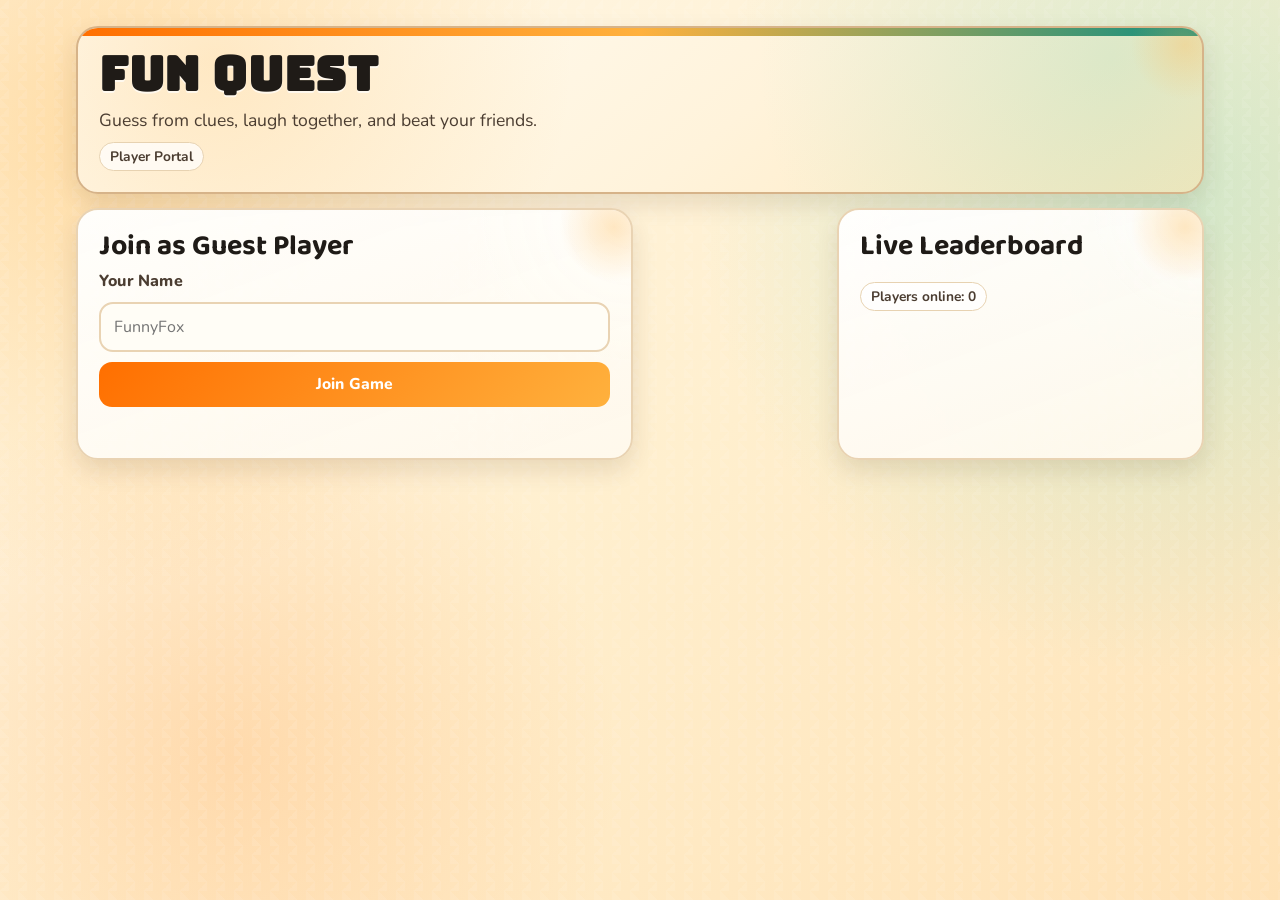
==== index.html @ d0389799 "Fun game" ====
<!DOCTYPE html>
<html lang="en">
<head>
  <meta charset="UTF-8">
  <meta name="viewport" content="width=device-width, initial-scale=1.0">
  <title>Fun Quest - Player Portal</title>
  <link rel="preconnect" href="https://fonts.googleapis.com">
  <link rel="preconnect" href="https://fonts.gstatic.com" crossorigin>
  <link href="https://fonts.googleapis.com/css2?family=Bungee&family=Baloo+2:wght@500;700;800&family=Nunito:wght@500;700;800&display=swap" rel="stylesheet">
  <link rel="stylesheet" href="/styles.css">
</head>
<body class="player-body">
  <main class="layout">
    <section class="card hero-card">
      <h1>Fun Quest</h1>
      <p class="tagline">Guess from clues, laugh together, and beat your friends.</p>
      <p class="small-note">Player Portal</p>
    </section>

    <section id="joinCard" class="card join-card">
      <h2>Join as Guest Player</h2>
      <form id="joinForm" class="stack">
        <label for="playerName">Your Name</label>
        <input id="playerName" type="text" maxlength="24" placeholder="FunnyFox" required>
        <button id="joinBtn" type="submit" class="btn btn-primary">Join Game</button>
      </form>
      <p id="joinLockNote" class="small-note hidden">You already joined this session. Use "Go to Play Page".</p>
      <button id="goToPlayBtn" type="button" class="btn btn-accent hidden">Go to Play Page</button>
      <p id="joinMessage" class="message"></p>
    </section>

    <section id="gameCard" class="card game-card hidden">
      <div class="admin-controls">
        <button id="backHomeBtn" type="button" class="btn btn-outline">Go to Home Page</button>
      </div>
      <div class="status-grid">
        <div class="pill"><span>Question</span><strong id="questionCounter">0/0</strong></div>
        <div class="pill"><span>Timer</span><strong id="timerValue">05:00</strong></div>
        <div class="pill"><span>Your Score</span><strong id="myScore">0</strong></div>
      </div>

      <h2 id="questionTitle">Waiting for admin to start...</h2>
      <p id="questionText" class="question-box">As soon as admin starts, your clue will appear here.</p>
      <p id="revealAnswer" class="answer-box hidden"></p>

      <form id="answerForm" class="stack">
        <label for="answerInput">Your Answer</label>
        <textarea id="answerInput" rows="3" maxlength="180" placeholder="Type your guess..."></textarea>
        <button id="submitBtn" type="submit" class="btn btn-accent">Submit Answer</button>
      </form>
      <p id="submitMessage" class="message"></p>
    </section>

    <section class="card leaderboard-card">
      <h2>Live Leaderboard</h2>
      <ol id="leaderboardList" class="leaderboard"></ol>
      <p id="playerCount" class="small-note">Players online: 0</p>
    </section>
  </main>

  <script src="/player.js"></script>
</body>
</html>
---- styles.css ----
:root {
  --ink-900: #1f1b17;
  --ink-700: #4b3d31;
  --ink-500: #746150;
  --paper: #fffdf6;
  --paper-2: #fff7e8;
  --line: #e9d3b3;
  --line-strong: #d6b389;
  --brand-1: #ff6f00;
  --brand-2: #ffb13d;
  --aqua-1: #0f8f81;
  --aqua-2: #5ed6c1;
  --danger: #c63b3b;
  --ok: #127546;
  --shadow-soft: 0 10px 24px rgba(65, 38, 8, 0.12);
  --shadow-pop: 0 12px 28px rgba(58, 30, 3, 0.2);
}

*,
*::before,
*::after {
  box-sizing: border-box;
}

html,
body {
  min-height: 100%;
}

body {
  margin: 0;
  font-family: "Nunito", sans-serif;
  color: var(--ink-900);
  background:
    radial-gradient(circle at 8% 14%, rgba(255, 177, 61, 0.38), transparent 33%),
    radial-gradient(circle at 92% 22%, rgba(94, 214, 193, 0.28), transparent 35%),
    radial-gradient(circle at 18% 84%, rgba(255, 111, 0, 0.17), transparent 30%),
    linear-gradient(145deg, #fff8e9 0%, #ffefce 52%, #ffe2b6 100%);
  background-attachment: fixed;
  position: relative;
}

body::before {
  content: "";
  position: fixed;
  inset: 0;
  background-image:
    linear-gradient(45deg, rgba(255, 255, 255, 0.09) 25%, transparent 25%),
    linear-gradient(-45deg, rgba(255, 255, 255, 0.09) 25%, transparent 25%);
  background-size: 18px 18px;
  background-position: 0 0, 9px 9px;
  pointer-events: none;
  z-index: 0;
}

.layout {
  width: min(1180px, 100%);
  margin: 0 auto;
  padding: clamp(14px, 2.7vw, 26px);
  display: grid;
  gap: 14px;
  position: relative;
  z-index: 1;
}

.card {
  position: relative;
  border: 2px solid var(--line);
  border-radius: 22px;
  padding: clamp(14px, 2.1vw, 21px);
  background:
    radial-gradient(circle at 100% 0, rgba(255, 255, 255, 0.54), transparent 26%),
    linear-gradient(160deg, rgba(255, 255, 255, 0.95), rgba(255, 249, 237, 0.93));
  box-shadow: var(--shadow-soft);
  overflow: clip;
  animation: rise-in 300ms ease-out both;
}

.card::after {
  content: "";
  position: absolute;
  right: -38px;
  top: -38px;
  width: 110px;
  height: 110px;
  border-radius: 50%;
  background: radial-gradient(circle, rgba(255, 183, 77, 0.32), transparent 70%);
  pointer-events: none;
}

.hero-card {
  border-color: var(--line-strong);
  background:
    radial-gradient(circle at 12% 20%, rgba(255, 183, 77, 0.28), transparent 36%),
    radial-gradient(circle at 92% 18%, rgba(94, 214, 193, 0.22), transparent 34%),
    linear-gradient(140deg, #fffef8 0%, #fff3db 58%, #ffe8bb 100%);
}

.hero-card::before {
  content: "";
  position: absolute;
  left: 0;
  right: 0;
  top: 0;
  height: 8px;
  background: linear-gradient(90deg, var(--brand-1), var(--brand-2), var(--aqua-1));
}

h1,
h2 {
  margin: 0 0 8px;
  font-family: "Baloo 2", cursive;
  color: var(--ink-900);
  line-height: 1.08;
}

h1 {
  font-family: "Bungee", cursive;
  font-size: clamp(1.95rem, 5.1vw, 2.95rem);
  letter-spacing: 0.6px;
  text-wrap: balance;
  text-shadow: 0 2px 0 rgba(255, 255, 255, 0.65);
}

h2 {
  font-size: clamp(1.25rem, 3.1vw, 1.78rem);
}

.tagline {
  margin: 6px 0 0;
  color: var(--ink-700);
  font-size: clamp(1rem, 2vw, 1.1rem);
  max-width: 62ch;
}

.small-note {
  display: inline-block;
  margin: 10px 0 0;
  padding: 4px 10px;
  border-radius: 999px;
  font-size: 0.86rem;
  font-weight: 700;
  color: var(--ink-700);
  border: 1px solid #e7d2b1;
  background: rgba(255, 255, 255, 0.72);
}

.hidden {
  display: none;
}

.stack {
  display: grid;
  gap: 10px;
}

label {
  font-weight: 800;
  color: var(--ink-700);
  letter-spacing: 0.2px;
}

input,
textarea {
  width: 100%;
  border: 2px solid var(--line);
  border-radius: 14px;
  background: var(--paper);
  color: var(--ink-900);
  font-family: inherit;
  font-size: 16px;
  padding: 12px 13px;
  transition: border-color 130ms ease, box-shadow 130ms ease, transform 130ms ease;
}

textarea {
  min-height: 96px;
  resize: vertical;
}

input:focus,
textarea:focus {
  outline: none;
  border-color: var(--aqua-1);
  box-shadow: 0 0 0 4px rgba(15, 143, 129, 0.18);
  transform: translateY(-1px);
}

.btn {
  min-height: 45px;
  border: 0;
  border-radius: 13px;
  padding: 11px 14px;
  font-family: inherit;
  font-size: 0.98rem;
  font-weight: 800;
  letter-spacing: 0.2px;
  cursor: pointer;
  transition: transform 130ms ease, filter 130ms ease, box-shadow 130ms ease;
}

.btn:focus-visible {
  outline: 3px solid rgba(15, 143, 129, 0.3);
  outline-offset: 2px;
}

.btn:disabled {
  cursor: not-allowed;
  opacity: 0.64;
}

@media (hover: hover) {
  .btn:hover:not(:disabled) {
    transform: translateY(-2px);
    box-shadow: var(--shadow-pop);
  }
}

.btn-primary {
  color: #fff;
  background: linear-gradient(130deg, var(--brand-1), var(--brand-2));
}

.btn-accent {
  color: #fff;
  background: linear-gradient(130deg, var(--aqua-1), var(--aqua-2));
}

.btn-outline {
  color: var(--ink-700);
  background: linear-gradient(130deg, #fffaf0, #ffefcf);
  border: 2px solid #e6c89d;
}

.btn-mark {
  min-height: 35px;
  padding: 6px 10px;
  border-radius: 10px;
  font-size: 0.84rem;
}

#goToPlayBtn {
  margin-top: 10px;
}

.status-grid {
  display: grid;
  grid-template-columns: repeat(3, minmax(0, 1fr));
  gap: 10px;
  margin-bottom: 12px;
}

.pill {
  border: 2px dashed #e8cda9;
  border-radius: 14px;
  padding: 9px 10px;
  display: grid;
  gap: 2px;
  background:
    linear-gradient(160deg, rgba(255, 255, 255, 0.8), rgba(255, 244, 225, 0.72));
}

.pill span {
  color: var(--ink-500);
  font-size: 0.8rem;
  font-weight: 800;
  text-transform: uppercase;
  letter-spacing: 0.4px;
}

.pill strong {
  color: var(--ink-900);
  font-size: 1.16rem;
}

.question-box,
.answer-box {
  margin: 8px 0 12px;
  border-radius: 14px;
  padding: 14px;
  line-height: 1.46;
  border: 2px solid transparent;
}

.question-box {
  background: linear-gradient(160deg, #fff3df, #ffe9c6);
  border-color: #f2ca91;
  box-shadow: inset 0 1px 0 rgba(255, 255, 255, 0.6);
}

.answer-box {
  background: linear-gradient(160deg, #e4fff7, #d8f6ee);
  border-color: #9ddfcd;
  font-weight: 800;
}

.message {
  min-height: 22px;
  margin: 8px 0 0;
  color: var(--ink-700);
  font-size: 0.94rem;
  font-weight: 700;
}

.message.error {
  color: var(--danger);
}

.message.ok {
  color: var(--ok);
}

.leaderboard {
  margin: 10px 0 0;
  padding-left: 20px;
  display: grid;
  gap: 8px;
}

.leaderboard li {
  border-radius: 12px;
  border: 1px solid #ecd4b0;
  background: linear-gradient(145deg, #fffef8, #fff4df);
  padding: 8px 10px;
}

.admin-controls {
  display: flex;
  flex-wrap: wrap;
  gap: 8px;
  margin-bottom: 8px;
}

.table-wrap {
  overflow-x: auto;
  border: 2px solid #edd8b9;
  border-radius: 14px;
  background: linear-gradient(180deg, #fffef9, #fff6e7);
}

table {
  width: 100%;
  border-collapse: collapse;
  min-width: 760px;
}

thead th {
  position: sticky;
  top: 0;
  z-index: 1;
  background: #fff1d9;
  border-bottom: 2px solid #eecf9f;
}

th,
td {
  text-align: left;
  padding: 10px;
  border-bottom: 1px solid #efd9ba;
  vertical-align: top;
}

th {
  color: var(--ink-700);
  font-size: 0.88rem;
  text-transform: uppercase;
  letter-spacing: 0.35px;
}

tbody tr:nth-child(odd) {
  background: rgba(255, 255, 255, 0.48);
}

.answer-cell {
  max-width: 360px;
  white-space: pre-wrap;
  word-break: break-word;
}

.mark-box {
  display: flex;
  align-items: center;
  flex-wrap: wrap;
  gap: 6px;
}

.mark-pill {
  width: 100%;
  font-size: 0.82rem;
  color: var(--ink-500);
  margin-top: 4px;
  font-weight: 700;
}

@media (min-width: 940px) {
  .player-body .layout {
    grid-template-columns: repeat(12, minmax(0, 1fr));
  }

  .player-body .hero-card {
    grid-column: 1 / -1;
  }

  .player-body .join-card {
    grid-column: 1 / 7;
  }

  .player-body .game-card {
    grid-column: 1 / 9;
  }

  .player-body .leaderboard-card {
    grid-column: 9 / -1;
  }

  .admin-body .layout {
    grid-template-columns: repeat(12, minmax(0, 1fr));
  }

  .admin-body .hero-card {
    grid-column: 1 / -1;
  }

  .admin-body .admin-login-card {
    grid-column: 1 / 6;
  }

  .admin-body .admin-game-card {
    grid-column: 1 / 7;
  }

  .admin-body .players-card {
    grid-column: 7 / -1;
  }
}

@media (max-width: 900px) {
  .status-grid {
    grid-template-columns: repeat(2, minmax(0, 1fr));
  }

  .admin-controls {
    display: grid;
    grid-template-columns: 1fr;
  }

  .table-wrap {
    border: none;
    background: transparent;
    overflow: visible;
  }

  table,
  thead,
  tbody,
  tr,
  th,
  td {
    display: block;
    width: 100%;
    min-width: 0;
  }

  thead {
    display: none;
  }

  tbody {
    display: grid;
    gap: 10px;
  }

  tbody tr {
    border: 1px solid #e4cbab;
    border-radius: 14px;
    background: linear-gradient(160deg, #fffef9, #fff3df);
    padding: 8px;
  }

  td {
    border-bottom: 0;
    padding: 7px 8px;
  }

  td::before {
    content: attr(data-label);
    display: block;
    margin-bottom: 2px;
    color: var(--ink-500);
    font-size: 0.75rem;
    font-weight: 800;
    text-transform: uppercase;
    letter-spacing: 0.32px;
  }

  .answer-cell {
    max-width: none;
  }
}

@media (max-width: 640px) {
  .layout {
    padding: 12px;
    gap: 12px;
  }

  .card {
    border-radius: 18px;
    padding: 13px;
  }

  .status-grid {
    grid-template-columns: 1fr;
  }

  .leaderboard {
    padding-left: 18px;
  }

  .mark-box .btn-mark {
    flex: 1 1 auto;
  }
}

@media (prefers-reduced-motion: reduce) {
  * {
    animation: none !important;
    transition: none !important;
  }
}

@keyframes rise-in {
  from {
    opacity: 0;
    transform: translateY(6px);
  }
  to {
    opacity: 1;
    transform: translateY(0);
  }
}
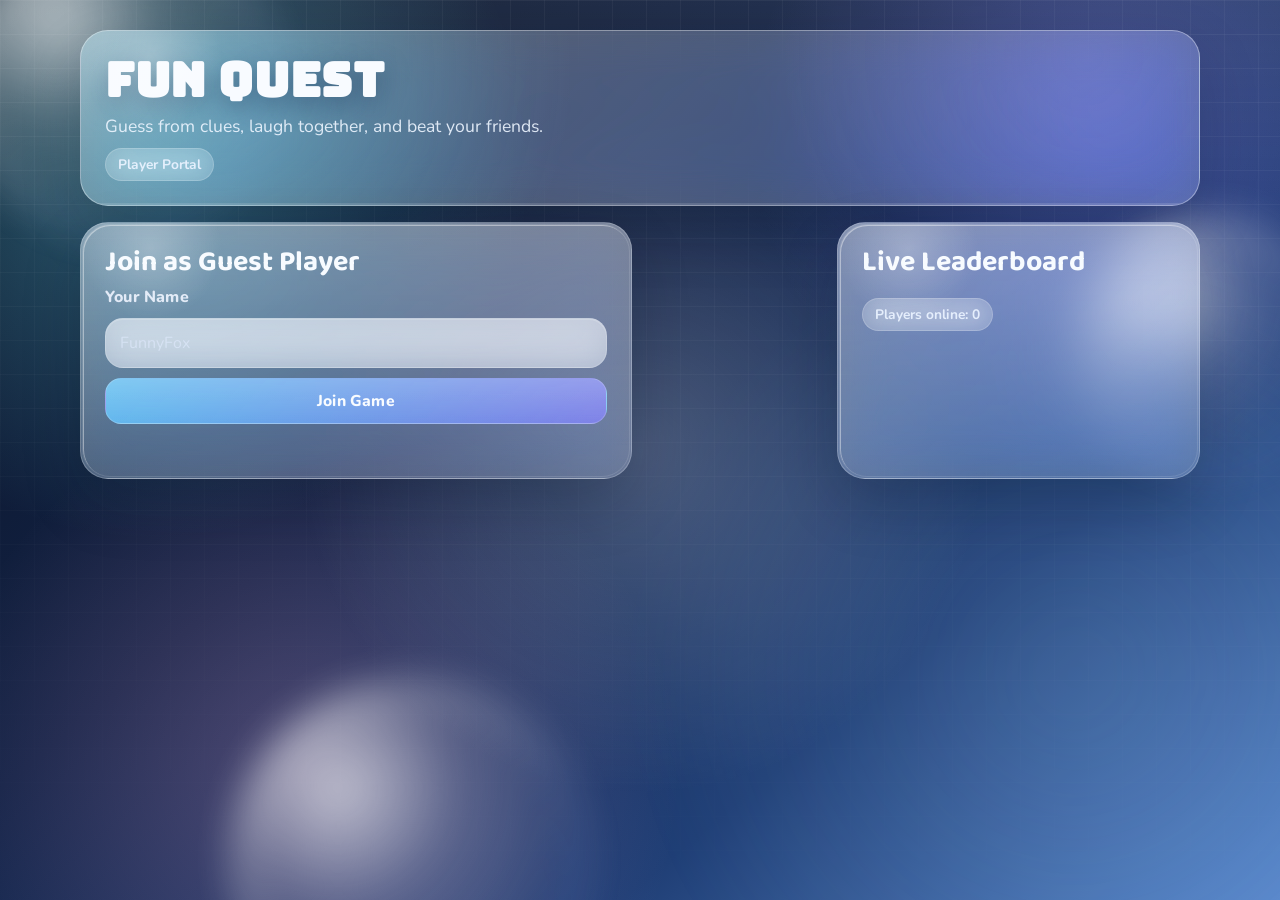
==== commit 1bdbb23a: "Add ambient scene elements and update styles for improved visual effects" ====
--- a/index.html
+++ b/index.html
@@ -10,6 +10,12 @@
   <link rel="stylesheet" href="/styles.css">
 </head>
 <body class="player-body">
+  <div class="ambient-scene" aria-hidden="true">
+    <div class="blob blob-one"></div>
+    <div class="blob blob-two"></div>
+    <div class="blob blob-three"></div>
+    <div class="glass-haze"></div>
+  </div>
   <main class="layout">
     <section class="card hero-card">
       <h1>Fun Quest</h1>
--- a/styles.css
+++ b/styles.css
@@ -1,19 +1,21 @@
 :root {
-  --ink-900: #1f1b17;
-  --ink-700: #4b3d31;
-  --ink-500: #746150;
-  --paper: #fffdf6;
-  --paper-2: #fff7e8;
-  --line: #e9d3b3;
-  --line-strong: #d6b389;
-  --brand-1: #ff6f00;
-  --brand-2: #ffb13d;
-  --aqua-1: #0f8f81;
-  --aqua-2: #5ed6c1;
-  --danger: #c63b3b;
-  --ok: #127546;
-  --shadow-soft: 0 10px 24px rgba(65, 38, 8, 0.12);
-  --shadow-pop: 0 12px 28px rgba(58, 30, 3, 0.2);
+  --ink-900: #0f172a;
+  --ink-700: #2d3f63;
+  --ink-500: #61759c;
+  --paper: rgba(236, 244, 255, 0.42);
+  --paper-2: rgba(231, 240, 255, 0.3);
+  --line: rgba(255, 255, 255, 0.22);
+  --line-strong: rgba(255, 255, 255, 0.38);
+  --brand-1: #5dc7ff;
+  --brand-2: #7f7dff;
+  --aqua-1: #5af0d0;
+  --aqua-2: #8bcfff;
+  --danger: #ef6b86;
+  --ok: #43c596;
+  --shadow-soft: 0 24px 60px rgba(7, 14, 30, 0.2);
+  --shadow-pop: 0 24px 70px rgba(22, 39, 79, 0.34);
+  --glass-stroke: inset 1px 1px 0 rgba(255, 255, 255, 0.42);
+  --glass-blur: blur(24px);
 }
 
 *,
@@ -32,12 +34,13 @@
   font-family: "Nunito", sans-serif;
   color: var(--ink-900);
   background:
-    radial-gradient(circle at 8% 14%, rgba(255, 177, 61, 0.38), transparent 33%),
-    radial-gradient(circle at 92% 22%, rgba(94, 214, 193, 0.28), transparent 35%),
-    radial-gradient(circle at 18% 84%, rgba(255, 111, 0, 0.17), transparent 30%),
-    linear-gradient(145deg, #fff8e9 0%, #ffefce 52%, #ffe2b6 100%);
+    radial-gradient(circle at 12% 18%, rgba(113, 238, 255, 0.34), transparent 28%),
+    radial-gradient(circle at 86% 14%, rgba(133, 129, 255, 0.34), transparent 26%),
+    radial-gradient(circle at 24% 86%, rgba(255, 169, 214, 0.24), transparent 30%),
+    linear-gradient(140deg, #081120 0%, #132347 40%, #203f76 72%, #5786ca 100%);
   background-attachment: fixed;
   position: relative;
+  overflow-x: hidden;
 }
 
 body::before {
@@ -45,65 +48,161 @@
   position: fixed;
   inset: 0;
   background-image:
-    linear-gradient(45deg, rgba(255, 255, 255, 0.09) 25%, transparent 25%),
-    linear-gradient(-45deg, rgba(255, 255, 255, 0.09) 25%, transparent 25%);
-  background-size: 18px 18px;
-  background-position: 0 0, 9px 9px;
+    linear-gradient(rgba(255, 255, 255, 0.06) 1px, transparent 1px),
+    linear-gradient(90deg, rgba(255, 255, 255, 0.05) 1px, transparent 1px);
+  background-size: 34px 34px;
   pointer-events: none;
   z-index: 0;
+  mask-image: linear-gradient(to bottom, rgba(0, 0, 0, 0.8), transparent);
+}
+
+body::after {
+  content: "";
+  position: fixed;
+  inset: 0;
+  background:
+    radial-gradient(circle at center, rgba(255, 255, 255, 0.22), transparent 44%),
+    linear-gradient(180deg, rgba(255, 255, 255, 0.08), transparent 26%);
+  pointer-events: none;
+  z-index: 0;
+}
+
+.ambient-scene {
+  position: fixed;
+  inset: 0;
+  pointer-events: none;
+  z-index: 0;
+  overflow: hidden;
+}
+
+.blob,
+.glass-haze {
+  position: absolute;
+  border-radius: 50%;
+  filter: blur(18px);
+  opacity: 0.9;
+}
+
+.blob {
+  background:
+    radial-gradient(circle at 30% 30%, rgba(255, 255, 255, 0.72), rgba(255, 255, 255, 0.18) 34%, rgba(255, 255, 255, 0.02) 70%);
+  border: 1px solid rgba(255, 255, 255, 0.18);
+  box-shadow:
+    inset 14px 14px 30px rgba(255, 255, 255, 0.32),
+    inset -14px -16px 26px rgba(84, 124, 205, 0.18);
+  animation: drift 20s ease-in-out infinite alternate;
+}
+
+.blob-one {
+  width: 320px;
+  height: 320px;
+  top: -80px;
+  left: -40px;
+}
+
+.blob-two {
+  width: 260px;
+  height: 260px;
+  top: 24%;
+  right: -60px;
+  animation-duration: 24s;
+}
+
+.blob-three {
+  width: 360px;
+  height: 360px;
+  bottom: -140px;
+  left: 18%;
+  animation-duration: 28s;
+}
+
+.glass-haze {
+  width: 80vw;
+  height: 80vw;
+  right: -24vw;
+  top: 18%;
+  background: radial-gradient(circle, rgba(170, 214, 255, 0.16), transparent 62%);
+  filter: blur(40px);
 }
 
 .layout {
   width: min(1180px, 100%);
   margin: 0 auto;
-  padding: clamp(14px, 2.7vw, 26px);
+  padding: clamp(18px, 3vw, 30px);
   display: grid;
-  gap: 14px;
+  gap: 16px;
   position: relative;
   z-index: 1;
 }
 
 .card {
   position: relative;
-  border: 2px solid var(--line);
-  border-radius: 22px;
-  padding: clamp(14px, 2.1vw, 21px);
-  background:
-    radial-gradient(circle at 100% 0, rgba(255, 255, 255, 0.54), transparent 26%),
-    linear-gradient(160deg, rgba(255, 255, 255, 0.95), rgba(255, 249, 237, 0.93));
+  border: 1px solid var(--line);
+  border-radius: 28px;
+  padding: clamp(16px, 2.4vw, 24px);
+  background:
+    linear-gradient(180deg, rgba(255, 255, 255, 0.34), rgba(255, 255, 255, 0.14)),
+    linear-gradient(135deg, rgba(201, 226, 255, 0.22), rgba(255, 255, 255, 0.08));
+  backdrop-filter: var(--glass-blur) saturate(150%);
+  -webkit-backdrop-filter: var(--glass-blur) saturate(150%);
   box-shadow: var(--shadow-soft);
   overflow: clip;
+  isolation: isolate;
   animation: rise-in 300ms ease-out both;
+}
+
+.card::before {
+  content: "";
+  position: absolute;
+  inset: 1px;
+  border-radius: inherit;
+  border: 1px solid rgba(255, 255, 255, 0.12);
+  box-shadow: var(--glass-stroke);
+  pointer-events: none;
 }
 
 .card::after {
   content: "";
   position: absolute;
-  right: -38px;
-  top: -38px;
-  width: 110px;
-  height: 110px;
+  inset: 0;
+  background:
+    linear-gradient(135deg, rgba(255, 255, 255, 0.42), transparent 36%),
+    radial-gradient(circle at 85% 20%, rgba(255, 255, 255, 0.18), transparent 20%);
+  pointer-events: none;
+}
+
+.hero-card::after,
+.join-card::after,
+.game-card::after,
+.leaderboard-card::after,
+.admin-login-card::after,
+.admin-game-card::after,
+.players-card::after {
+  content: "";
+  position: absolute;
+  right: -44px;
+  top: -44px;
+  width: 140px;
+  height: 140px;
   border-radius: 50%;
-  background: radial-gradient(circle, rgba(255, 183, 77, 0.32), transparent 70%);
+  background: radial-gradient(circle, rgba(255, 255, 255, 0.26), transparent 72%);
   pointer-events: none;
 }
 
 .hero-card {
   border-color: var(--line-strong);
   background:
-    radial-gradient(circle at 12% 20%, rgba(255, 183, 77, 0.28), transparent 36%),
-    radial-gradient(circle at 92% 18%, rgba(94, 214, 193, 0.22), transparent 34%),
-    linear-gradient(140deg, #fffef8 0%, #fff3db 58%, #ffe8bb 100%);
+    radial-gradient(circle at 12% 22%, rgba(126, 224, 255, 0.26), transparent 36%),
+    radial-gradient(circle at 90% 14%, rgba(178, 172, 255, 0.18), transparent 30%),
+    linear-gradient(135deg, rgba(255, 255, 255, 0.3), rgba(226, 238, 255, 0.16));
 }
 
 .hero-card::before {
   content: "";
   position: absolute;
-  left: 0;
-  right: 0;
-  top: 0;
-  height: 8px;
-  background: linear-gradient(90deg, var(--brand-1), var(--brand-2), var(--aqua-1));
+  inset: auto 16px 0 16px;
+  height: 1px;
+  background: linear-gradient(90deg, transparent, rgba(255, 255, 255, 0.5), transparent);
 }
 
 h1,
@@ -119,16 +218,18 @@
   font-size: clamp(1.95rem, 5.1vw, 2.95rem);
   letter-spacing: 0.6px;
   text-wrap: balance;
-  text-shadow: 0 2px 0 rgba(255, 255, 255, 0.65);
+  color: #f8fbff;
+  text-shadow: 0 8px 26px rgba(12, 31, 73, 0.35);
 }
 
 h2 {
   font-size: clamp(1.25rem, 3.1vw, 1.78rem);
+  color: #f7fbff;
 }
 
 .tagline {
   margin: 6px 0 0;
-  color: var(--ink-700);
+  color: rgba(237, 245, 255, 0.9);
   font-size: clamp(1rem, 2vw, 1.1rem);
   max-width: 62ch;
 }
@@ -136,13 +237,14 @@
 .small-note {
   display: inline-block;
   margin: 10px 0 0;
-  padding: 4px 10px;
+  padding: 6px 12px;
   border-radius: 999px;
   font-size: 0.86rem;
   font-weight: 700;
-  color: var(--ink-700);
-  border: 1px solid #e7d2b1;
-  background: rgba(255, 255, 255, 0.72);
+  color: rgba(234, 242, 255, 0.94);
+  border: 1px solid rgba(255, 255, 255, 0.18);
+  background: rgba(255, 255, 255, 0.12);
+  backdrop-filter: blur(14px);
 }
 
 .hidden {
@@ -156,21 +258,25 @@
 
 label {
   font-weight: 800;
-  color: var(--ink-700);
+  color: rgba(238, 244, 255, 0.9);
   letter-spacing: 0.2px;
 }
 
 input,
 textarea {
   width: 100%;
-  border: 2px solid var(--line);
-  border-radius: 14px;
-  background: var(--paper);
-  color: var(--ink-900);
+  border: 1px solid rgba(255, 255, 255, 0.16);
+  border-radius: 18px;
+  background:
+    linear-gradient(180deg, rgba(255, 255, 255, 0.26), rgba(255, 255, 255, 0.11)),
+    var(--paper);
+  color: #f7fbff;
   font-family: inherit;
   font-size: 16px;
-  padding: 12px 13px;
-  transition: border-color 130ms ease, box-shadow 130ms ease, transform 130ms ease;
+  padding: 13px 14px;
+  backdrop-filter: blur(16px);
+  transition: border-color 130ms ease, box-shadow 130ms ease, transform 130ms ease, background-color 130ms ease;
+  box-shadow: inset 0 1px 0 rgba(255, 255, 255, 0.18);
 }
 
 textarea {
@@ -178,18 +284,25 @@
   resize: vertical;
 }
 
+input::placeholder,
+textarea::placeholder {
+  color: rgba(223, 233, 252, 0.65);
+}
+
 input:focus,
 textarea:focus {
   outline: none;
-  border-color: var(--aqua-1);
-  box-shadow: 0 0 0 4px rgba(15, 143, 129, 0.18);
+  border-color: rgba(152, 232, 255, 0.6);
+  box-shadow:
+    0 0 0 4px rgba(115, 215, 255, 0.18),
+    inset 0 1px 0 rgba(255, 255, 255, 0.24);
   transform: translateY(-1px);
 }
 
 .btn {
   min-height: 45px;
-  border: 0;
-  border-radius: 13px;
+  border: 1px solid rgba(255, 255, 255, 0.18);
+  border-radius: 16px;
   padding: 11px 14px;
   font-family: inherit;
   font-size: 0.98rem;
@@ -217,19 +330,23 @@
 }
 
 .btn-primary {
-  color: #fff;
-  background: linear-gradient(130deg, var(--brand-1), var(--brand-2));
+  color: #f9fcff;
+  background:
+    linear-gradient(180deg, rgba(255, 255, 255, 0.22), rgba(255, 255, 255, 0.04)),
+    linear-gradient(130deg, rgba(93, 199, 255, 0.84), rgba(127, 125, 255, 0.74));
 }
 
 .btn-accent {
-  color: #fff;
-  background: linear-gradient(130deg, var(--aqua-1), var(--aqua-2));
+  color: #f9fcff;
+  background:
+    linear-gradient(180deg, rgba(255, 255, 255, 0.22), rgba(255, 255, 255, 0.04)),
+    linear-gradient(130deg, rgba(90, 240, 208, 0.84), rgba(139, 207, 255, 0.7));
 }
 
 .btn-outline {
-  color: var(--ink-700);
-  background: linear-gradient(130deg, #fffaf0, #ffefcf);
-  border: 2px solid #e6c89d;
+  color: #edf4ff;
+  background: linear-gradient(130deg, rgba(255, 255, 255, 0.18), rgba(221, 235, 255, 0.08));
+  border: 1px solid rgba(255, 255, 255, 0.18);
 }
 
 .btn-mark {
@@ -251,17 +368,18 @@
 }
 
 .pill {
-  border: 2px dashed #e8cda9;
-  border-radius: 14px;
-  padding: 9px 10px;
+  border: 1px solid rgba(255, 255, 255, 0.16);
+  border-radius: 18px;
+  padding: 11px 12px;
   display: grid;
   gap: 2px;
   background:
-    linear-gradient(160deg, rgba(255, 255, 255, 0.8), rgba(255, 244, 225, 0.72));
+    linear-gradient(160deg, rgba(255, 255, 255, 0.2), rgba(223, 237, 255, 0.1));
+  backdrop-filter: blur(18px);
 }
 
 .pill span {
-  color: var(--ink-500);
+  color: rgba(222, 232, 249, 0.76);
   font-size: 0.8rem;
   font-weight: 800;
   text-transform: uppercase;
@@ -269,35 +387,36 @@
 }
 
 .pill strong {
-  color: var(--ink-900);
+  color: #f8fbff;
   font-size: 1.16rem;
 }
 
 .question-box,
 .answer-box {
   margin: 8px 0 12px;
-  border-radius: 14px;
-  padding: 14px;
+  border-radius: 20px;
+  padding: 16px;
   line-height: 1.46;
-  border: 2px solid transparent;
+  border: 1px solid rgba(255, 255, 255, 0.16);
+  backdrop-filter: blur(18px);
 }
 
 .question-box {
-  background: linear-gradient(160deg, #fff3df, #ffe9c6);
-  border-color: #f2ca91;
-  box-shadow: inset 0 1px 0 rgba(255, 255, 255, 0.6);
+  background: linear-gradient(160deg, rgba(255, 255, 255, 0.18), rgba(151, 193, 255, 0.1));
+  color: rgba(239, 245, 255, 0.96);
+  box-shadow: inset 0 1px 0 rgba(255, 255, 255, 0.24);
 }
 
 .answer-box {
-  background: linear-gradient(160deg, #e4fff7, #d8f6ee);
-  border-color: #9ddfcd;
+  background: linear-gradient(160deg, rgba(126, 255, 230, 0.16), rgba(186, 222, 255, 0.14));
+  color: #effeff;
   font-weight: 800;
 }
 
 .message {
   min-height: 22px;
   margin: 8px 0 0;
-  color: var(--ink-700);
+  color: rgba(235, 243, 255, 0.84);
   font-size: 0.94rem;
   font-weight: 700;
 }
@@ -318,10 +437,12 @@
 }
 
 .leaderboard li {
-  border-radius: 12px;
-  border: 1px solid #ecd4b0;
-  background: linear-gradient(145deg, #fffef8, #fff4df);
-  padding: 8px 10px;
+  border-radius: 16px;
+  border: 1px solid rgba(255, 255, 255, 0.14);
+  background: linear-gradient(145deg, rgba(255, 255, 255, 0.16), rgba(209, 226, 255, 0.08));
+  padding: 10px 12px;
+  color: #eef5ff;
+  box-shadow: inset 0 1px 0 rgba(255, 255, 255, 0.16);
 }
 
 .admin-controls {
@@ -333,9 +454,10 @@
 
 .table-wrap {
   overflow-x: auto;
-  border: 2px solid #edd8b9;
-  border-radius: 14px;
-  background: linear-gradient(180deg, #fffef9, #fff6e7);
+  border: 1px solid rgba(255, 255, 255, 0.14);
+  border-radius: 20px;
+  background: linear-gradient(180deg, rgba(255, 255, 255, 0.12), rgba(206, 223, 255, 0.08));
+  backdrop-filter: blur(20px);
 }
 
 table {
@@ -348,27 +470,28 @@
   position: sticky;
   top: 0;
   z-index: 1;
-  background: #fff1d9;
-  border-bottom: 2px solid #eecf9f;
+  background: rgba(170, 199, 242, 0.2);
+  border-bottom: 1px solid rgba(255, 255, 255, 0.14);
 }
 
 th,
 td {
   text-align: left;
   padding: 10px;
-  border-bottom: 1px solid #efd9ba;
+  border-bottom: 1px solid rgba(255, 255, 255, 0.08);
   vertical-align: top;
+  color: rgba(240, 246, 255, 0.92);
 }
 
 th {
-  color: var(--ink-700);
+  color: rgba(223, 234, 252, 0.82);
   font-size: 0.88rem;
   text-transform: uppercase;
   letter-spacing: 0.35px;
 }
 
 tbody tr:nth-child(odd) {
-  background: rgba(255, 255, 255, 0.48);
+  background: rgba(255, 255, 255, 0.04);
 }
 
 .answer-cell {
@@ -387,7 +510,7 @@
 .mark-pill {
   width: 100%;
   font-size: 0.82rem;
-  color: var(--ink-500);
+  color: rgba(219, 230, 250, 0.72);
   margin-top: 4px;
   font-weight: 700;
 }
@@ -471,9 +594,9 @@
   }
 
   tbody tr {
-    border: 1px solid #e4cbab;
-    border-radius: 14px;
-    background: linear-gradient(160deg, #fffef9, #fff3df);
+    border: 1px solid rgba(255, 255, 255, 0.14);
+    border-radius: 18px;
+    background: linear-gradient(160deg, rgba(255, 255, 255, 0.14), rgba(210, 226, 255, 0.08));
     padding: 8px;
   }
 
@@ -486,7 +609,7 @@
     content: attr(data-label);
     display: block;
     margin-bottom: 2px;
-    color: var(--ink-500);
+    color: rgba(219, 231, 252, 0.7);
     font-size: 0.75rem;
     font-weight: 800;
     text-transform: uppercase;
@@ -505,8 +628,8 @@
   }
 
   .card {
-    border-radius: 18px;
-    padding: 13px;
+    border-radius: 24px;
+    padding: 14px;
   }
 
   .status-grid {
@@ -532,10 +655,19 @@
 @keyframes rise-in {
   from {
     opacity: 0;
-    transform: translateY(6px);
+    transform: translateY(8px) scale(0.985);
   }
   to {
     opacity: 1;
     transform: translateY(0);
   }
 }
+
+@keyframes drift {
+  from {
+    transform: translate3d(0, 0, 0) scale(1);
+  }
+  to {
+    transform: translate3d(24px, -18px, 0) scale(1.08);
+  }
+}
